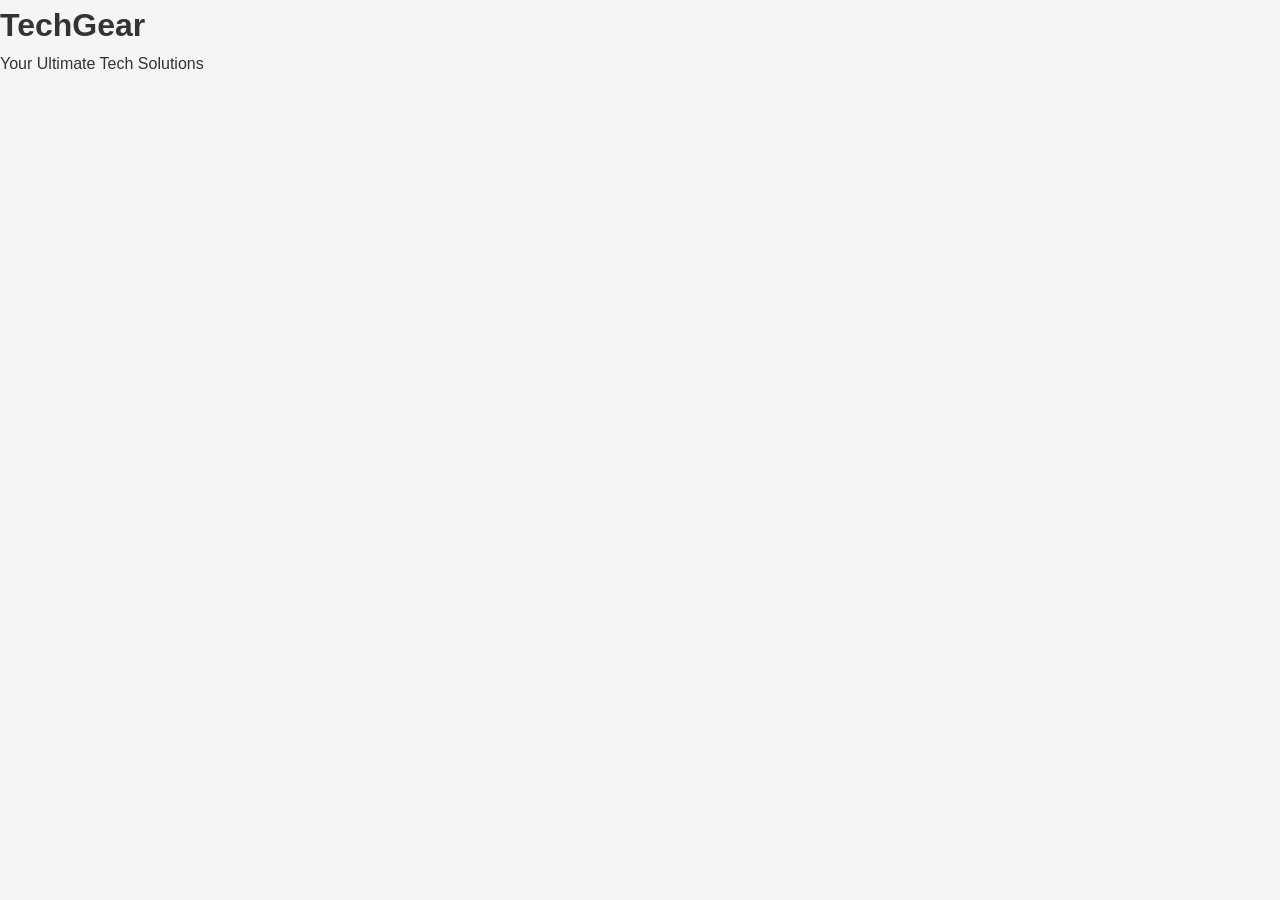
==== index.html @ 21634f30 "change 1" ====
<!DOCTYPE html>
<html lang="en">
<head>
    <meta charset="UTF-8">
    <meta name="viewport" content="width=device-width, initial-scale=1.0">
    <title>TechGear - Premium Tech Solutions</title>
    <link rel="stylesheet" href="style.css">
</head>
<body>
    <!-- Name: [Your Name] | ID: [Your ID] -->

    <!-- Header -->
    <header class="header">
        <div class="header-content">
            <div class="logo">
                <h1>TechGear</h1>
                <p class="tagline">Your Ultimate Tech Solutions</p>
            </div>
        </div>
    </header>
---- style.css ----
/* ========== General Styles ========== */
* {
    margin: 0;
    padding: 0;
    box-sizing: border-box;
}

html {
    scroll-behavior: smooth;
}

body {
    font-family: 'Segoe UI', Tahoma, Geneva, Verdana, sans-serif;
    line-height: 1.6;
    color: #333;
    background-color: #f5f5f5;
}
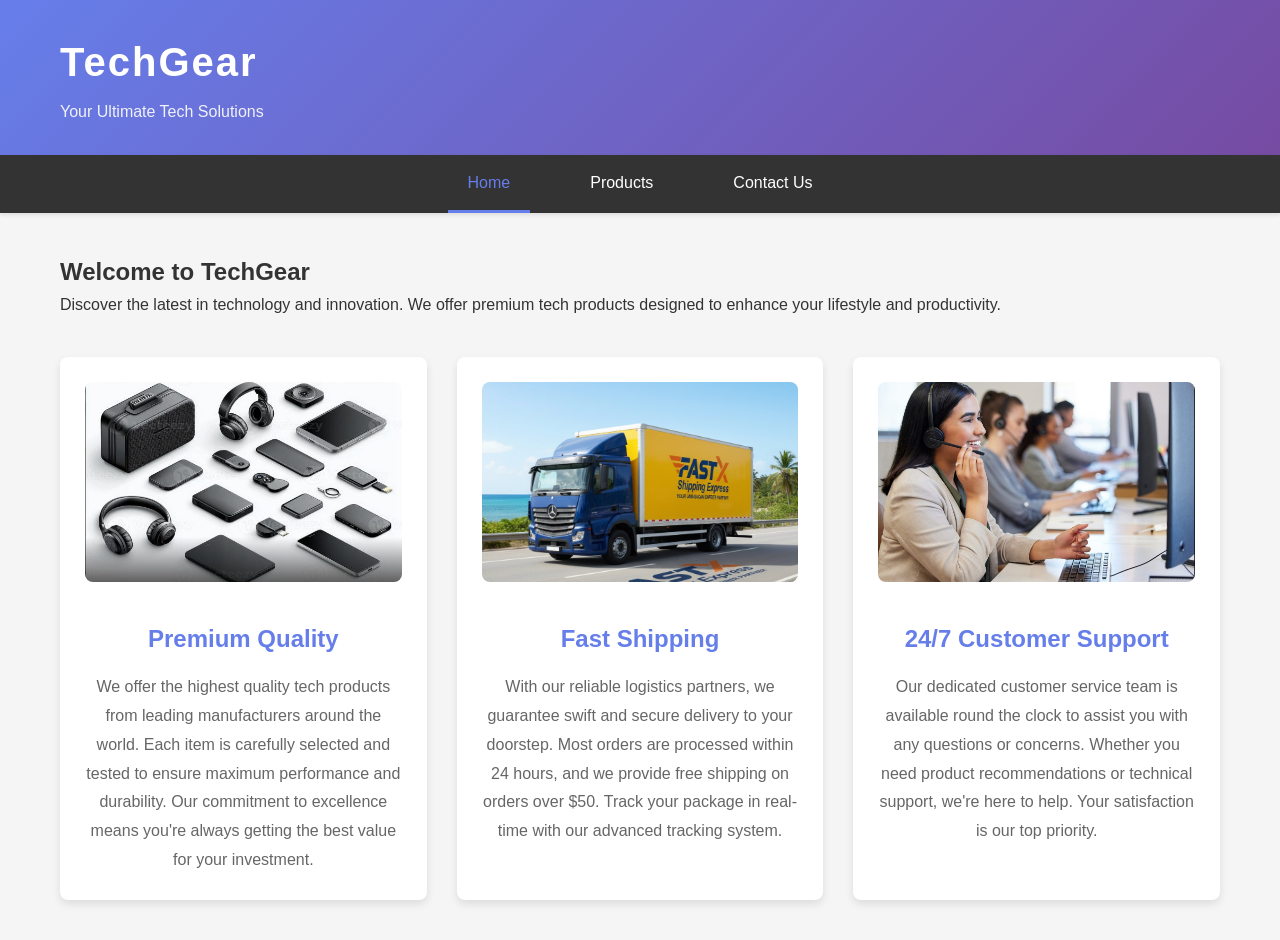
==== commit 1cff0f6f: "change 2" ====
--- a/index.html
+++ b/index.html
@@ -7,7 +7,7 @@
     <link rel="stylesheet" href="style.css">
 </head>
 <body>
-    <!-- Name: [Your Name] | ID: [Your ID] -->
+    <!-- Name: [Rian Rafi Abdullah] | ID: [2220563] -->
 
     <!-- Header -->
     <header class="header">
@@ -17,4 +17,38 @@
                 <p class="tagline">Your Ultimate Tech Solutions</p>
             </div>
         </div>
-    </header>+    </header>
+    <!-- Navigation Bar -->
+    <nav class="navbar">
+        <ul class="nav-list">
+            <li><a href="index.html" class="nav-link active">Home</a></li>
+            <li><a href="products.html" class="nav-link">Products</a></li>
+            <li><a href="contact.html" class="nav-link">Contact Us</a></li>
+        </ul>
+    </nav>
+
+    <!-- Main Content -->
+    <main class="container">
+        <section class="hero">
+            <h2>Welcome to TechGear</h2>
+            <p>Discover the latest in technology and innovation. We offer premium tech products designed to enhance your lifestyle and productivity.</p>
+        </section>
+
+        <!-- Feature Section with Flexbox -->
+        <section class="features">
+            <div class="feature-card">
+                <img src="premium electronics.jpg" alt="Premium Quality">
+                <h3>Premium Quality</h3>
+                <p>We offer the highest quality tech products from leading manufacturers around the world. Each item is carefully selected and tested to ensure maximum performance and durability. Our commitment to excellence means you're always getting the best value for your investment.</p>
+            </div>
+            <div class="feature-card">
+                <img src="fastShipping.jpg" alt="Fast Shipping">
+                <h3>Fast Shipping</h3>
+                <p>With our reliable logistics partners, we guarantee swift and secure delivery to your doorstep. Most orders are processed within 24 hours, and we provide free shipping on orders over $50. Track your package in real-time with our advanced tracking system.</p>
+            </div>
+            <div class="feature-card">
+                <img src="customerSupport.jpg" alt="24/7 Support">
+                <h3>24/7 Customer Support</h3>
+                <p>Our dedicated customer service team is available round the clock to assist you with any questions or concerns. Whether you need product recommendations or technical support, we're here to help. Your satisfaction is our top priority.</p>
+            </div>
+        </section>
--- a/style.css
+++ b/style.css
@@ -15,3 +15,121 @@
     color: #333;
     background-color: #f5f5f5;
 }
+/* ========== Header Styles ========== */
+header.header {
+    background: linear-gradient(135deg, #667eea 0%, #764ba2 100%);
+    color: white;
+    padding: 30px 0;
+    box-shadow: 0 4px 6px rgba(0, 0, 0, 0.1);
+}
+
+.header-content {
+    max-width: 1200px;
+    margin: 0 auto;
+    padding: 0 20px;
+}
+
+.logo h1 {
+    font-size: 2.5rem;
+    margin-bottom: 5px;
+    letter-spacing: 2px;
+}
+
+.tagline {
+    font-size: 1rem;
+    font-weight: 300;
+    opacity: 0.9;
+}
+/* ========== Navigation Bar ========== */
+nav.navbar {
+    background-color: #333;
+    position: sticky;
+    top: 0;
+    z-index: 100;
+    box-shadow: 0 2px 4px rgba(0, 0, 0, 0.1);
+}
+
+.nav-list {
+    list-style: none;
+    display: flex;
+    max-width: 1200px;
+    margin: 0 auto;
+    padding: 0 20px;
+    justify-content: center;
+    gap: 40px;
+}
+
+.nav-link {
+    display: block;
+    color: white;
+    text-decoration: none;
+    padding: 15px 20px;
+    font-weight: 500;
+    transition: all 0.3s ease;
+    border-bottom: 3px solid transparent;
+}
+
+/* Hover Effect - Underline Animation */
+.nav-link:hover {
+    color: #667eea;
+    border-bottom-color: #667eea;
+    transform: translateY(-2px);
+}
+
+/* Active Link Style */
+.nav-link.active {
+    color: #667eea;
+    border-bottom-color: #667eea;
+}
+
+/* ========== Main Container ========== */
+main.container {
+    max-width: 1200px;
+    margin: 40px auto;
+    padding: 0 20px;
+    min-height: calc(100vh - 300px);
+}
+
+/* ========== Flexbox Section (Home Page) ========== */
+.features {
+    display: flex;
+    gap: 30px;
+    margin: 40px 0;
+    flex-wrap: wrap;
+    justify-content: space-around;
+}
+
+.feature-card {
+    flex: 1;
+    min-width: 280px;
+    background: white;
+    padding: 25px;
+    border-radius: 8px;
+    box-shadow: 0 4px 8px rgba(0, 0, 0, 0.1);
+    transition: all 0.3s ease;
+    text-align: center;
+}
+
+.feature-card:hover {
+    transform: translateY(-10px);
+    box-shadow: 0 8px 16px rgba(0, 0, 0, 0.15);
+}
+
+.feature-card img {
+    width: 100%;
+    height: 200px;
+    object-fit: cover;
+    border-radius: 8px;
+    margin-bottom: 15px;
+}
+
+.feature-card h3 {
+    color: #667eea;
+    margin: 15px 0;
+    font-size: 1.5rem;
+}
+
+.feature-card p {
+    color: #666;
+    line-height: 1.8;
+}
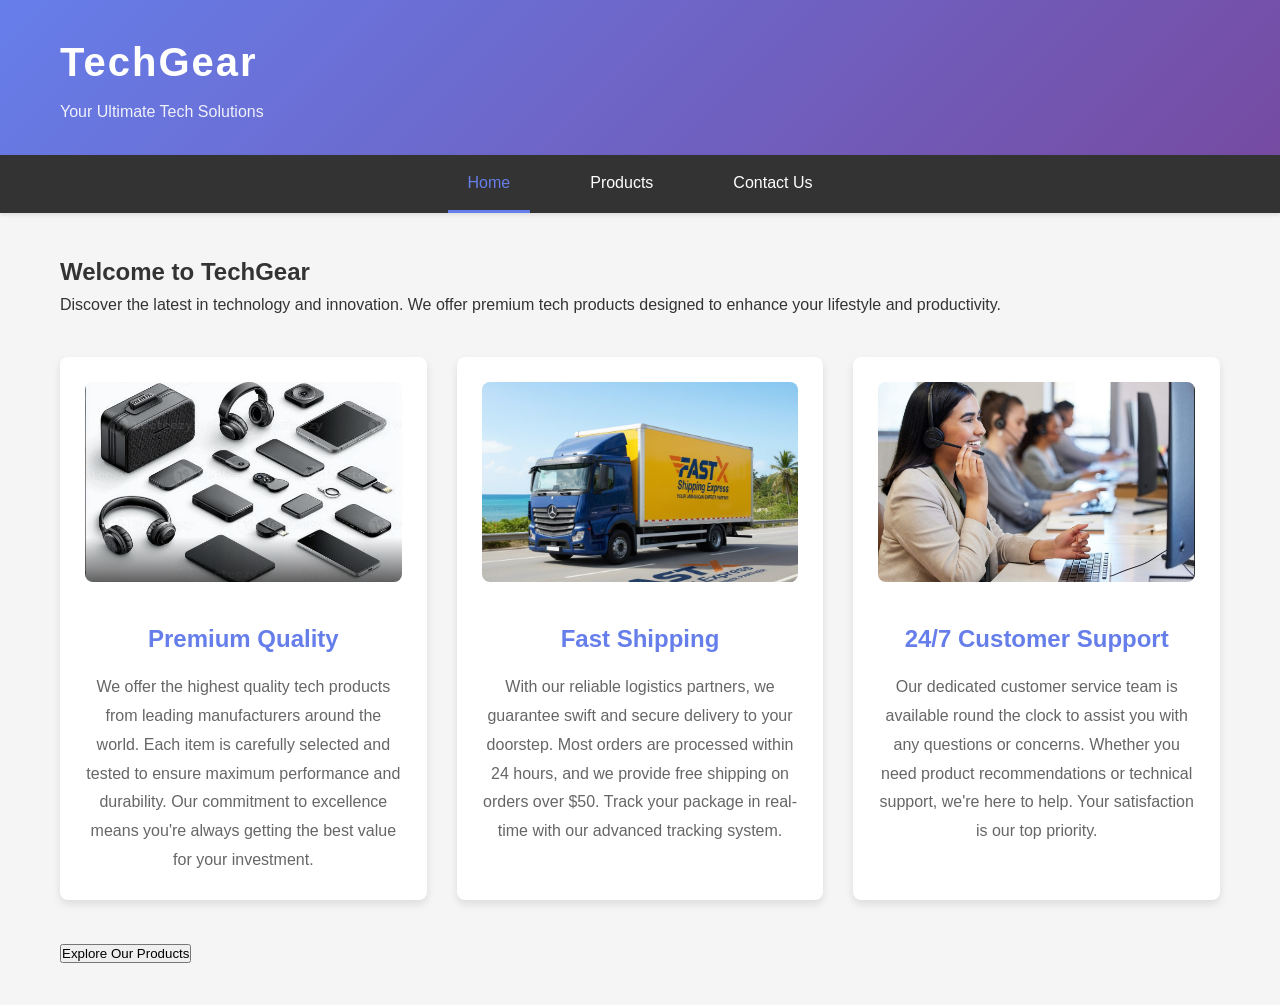
==== commit 8c90f600: "change 3" ====
--- a/index.html
+++ b/index.html
@@ -51,4 +51,9 @@
                 <h3>24/7 Customer Support</h3>
                 <p>Our dedicated customer service team is available round the clock to assist you with any questions or concerns. Whether you need product recommendations or technical support, we're here to help. Your satisfaction is our top priority.</p>
             </div>
-        </section>+        </section>
+        <!-- Call to Action Button -->
+        <section class="cta-section">
+            <button class="btn btn-primary" onclick="showWelcomeMessage()">Explore Our Products</button>
+        </section>
+    </main>
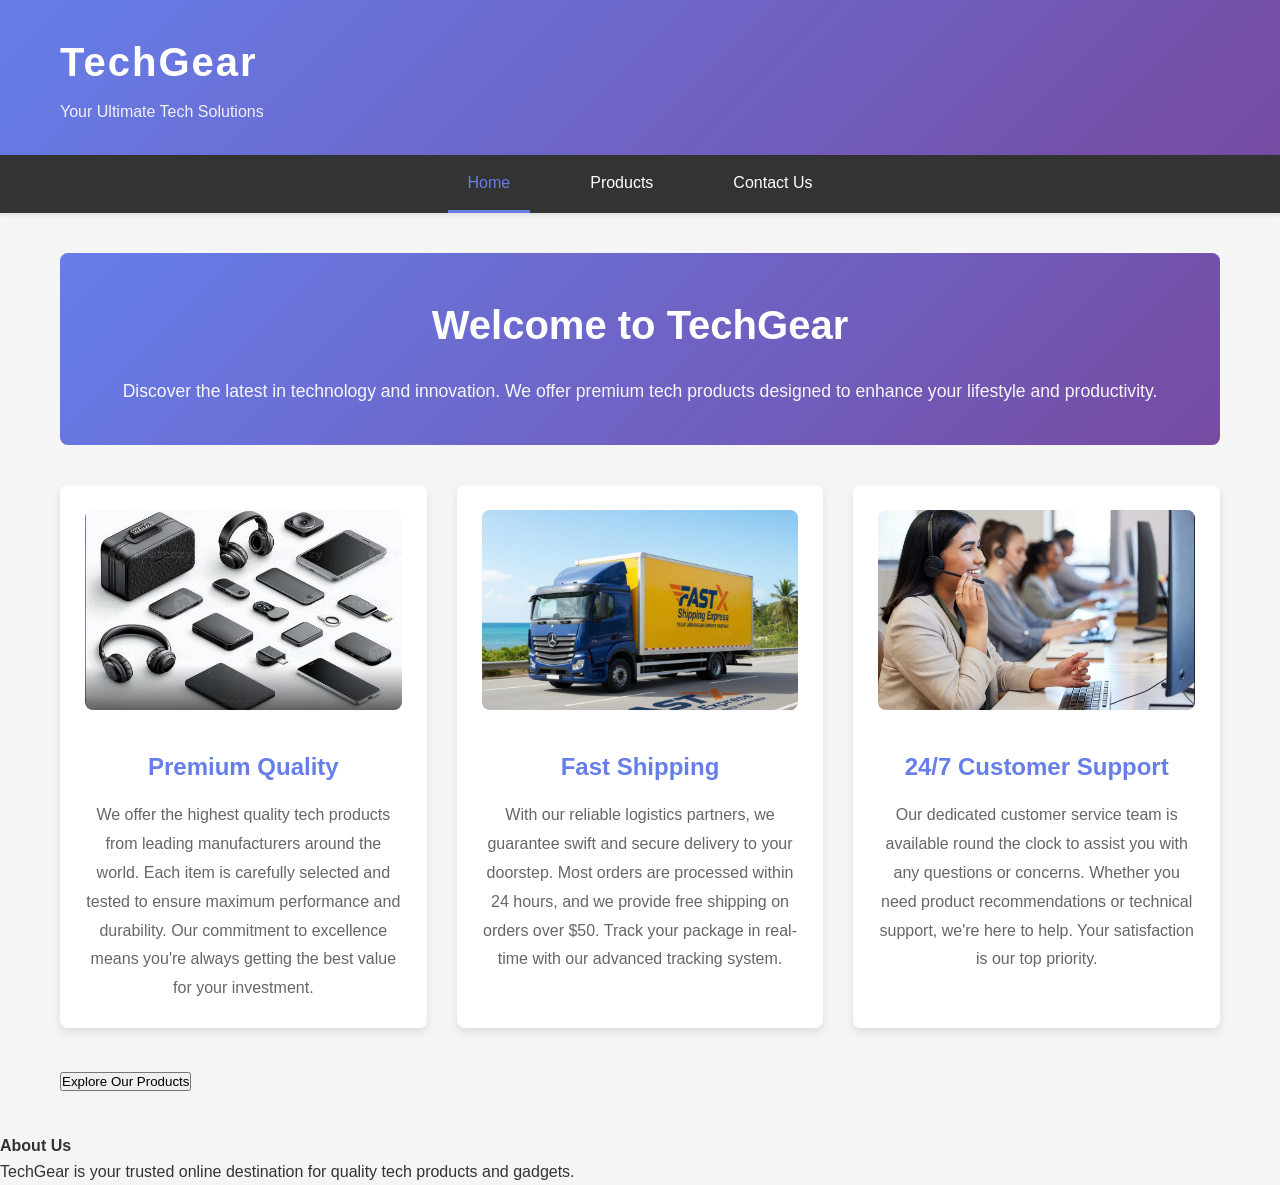
==== commit 7b169533: "change 4" ====
--- a/index.html
+++ b/index.html
@@ -56,4 +56,11 @@
         <section class="cta-section">
             <button class="btn btn-primary" onclick="showWelcomeMessage()">Explore Our Products</button>
         </section>
-    </main>+    </main>
+    <!-- Footer -->
+    <footer class="footer">
+        <div class="footer-content">
+            <div class="footer-section">
+                <h4>About Us</h4>
+                <p>TechGear is your trusted online destination for quality tech products and gadgets.</p>
+            </div>
--- a/style.css
+++ b/style.css
@@ -133,3 +133,93 @@
     color: #666;
     line-height: 1.8;
 }
+/* ========== Grid Section (Products Page) ========== */
+.products-grid {
+    display: grid;
+    grid-template-columns: repeat(auto-fit, minmax(250px, 1fr));
+    gap: 25px;
+    margin: 40px 0;
+}
+
+.product-card {
+    background: white;
+    padding: 20px;
+    border-radius: 8px;
+    box-shadow: 0 4px 8px rgba(0, 0, 0, 0.1);
+    transition: all 0.3s ease;
+    text-align: center;
+    display: flex;
+    flex-direction: column;
+}
+
+.product-card:hover {
+    transform: translateY(-8px);
+    box-shadow: 0 8px 16px rgba(0, 0, 0, 0.15);
+}
+
+.product-card img {
+    width: 100%;
+    height: 180px;
+    object-fit: cover;
+    border-radius: 8px;
+    margin-bottom: 15px;
+}
+
+.product-card h3 {
+    color: #667eea;
+    margin: 10px 0;
+    font-size: 1.3rem;
+}
+
+.product-card p {
+    color: #666;
+    flex-grow: 1;
+    margin-bottom: 15px;
+    font-size: 0.95rem;
+}
+
+.product-price {
+    font-size: 1.8rem;
+    color: #764ba2;
+    font-weight: bold;
+    margin: 10px 0;
+}
+/* ========== Section Styles ========== */
+.hero {
+    background: linear-gradient(135deg, #667eea 0%, #764ba2 100%);
+    color: white;
+    padding: 40px;
+    border-radius: 8px;
+    margin-bottom: 40px;
+    text-align: center;
+}
+
+.hero h2 {
+    font-size: 2.5rem;
+    margin-bottom: 20px;
+}
+
+.hero p {
+    font-size: 1.1rem;
+    opacity: 0.95;
+}
+
+.intro-section {
+    background: white;
+    padding: 30px;
+    border-radius: 8px;
+    margin-bottom: 30px;
+    box-shadow: 0 2px 4px rgba(0, 0, 0, 0.1);
+}
+
+.intro-section h2 {
+    color: #667eea;
+    margin-bottom: 20px;
+    font-size: 2rem;
+}
+
+.intro-section p {
+    margin-bottom: 15px;
+    color: #666;
+    line-height: 1.8;
+}
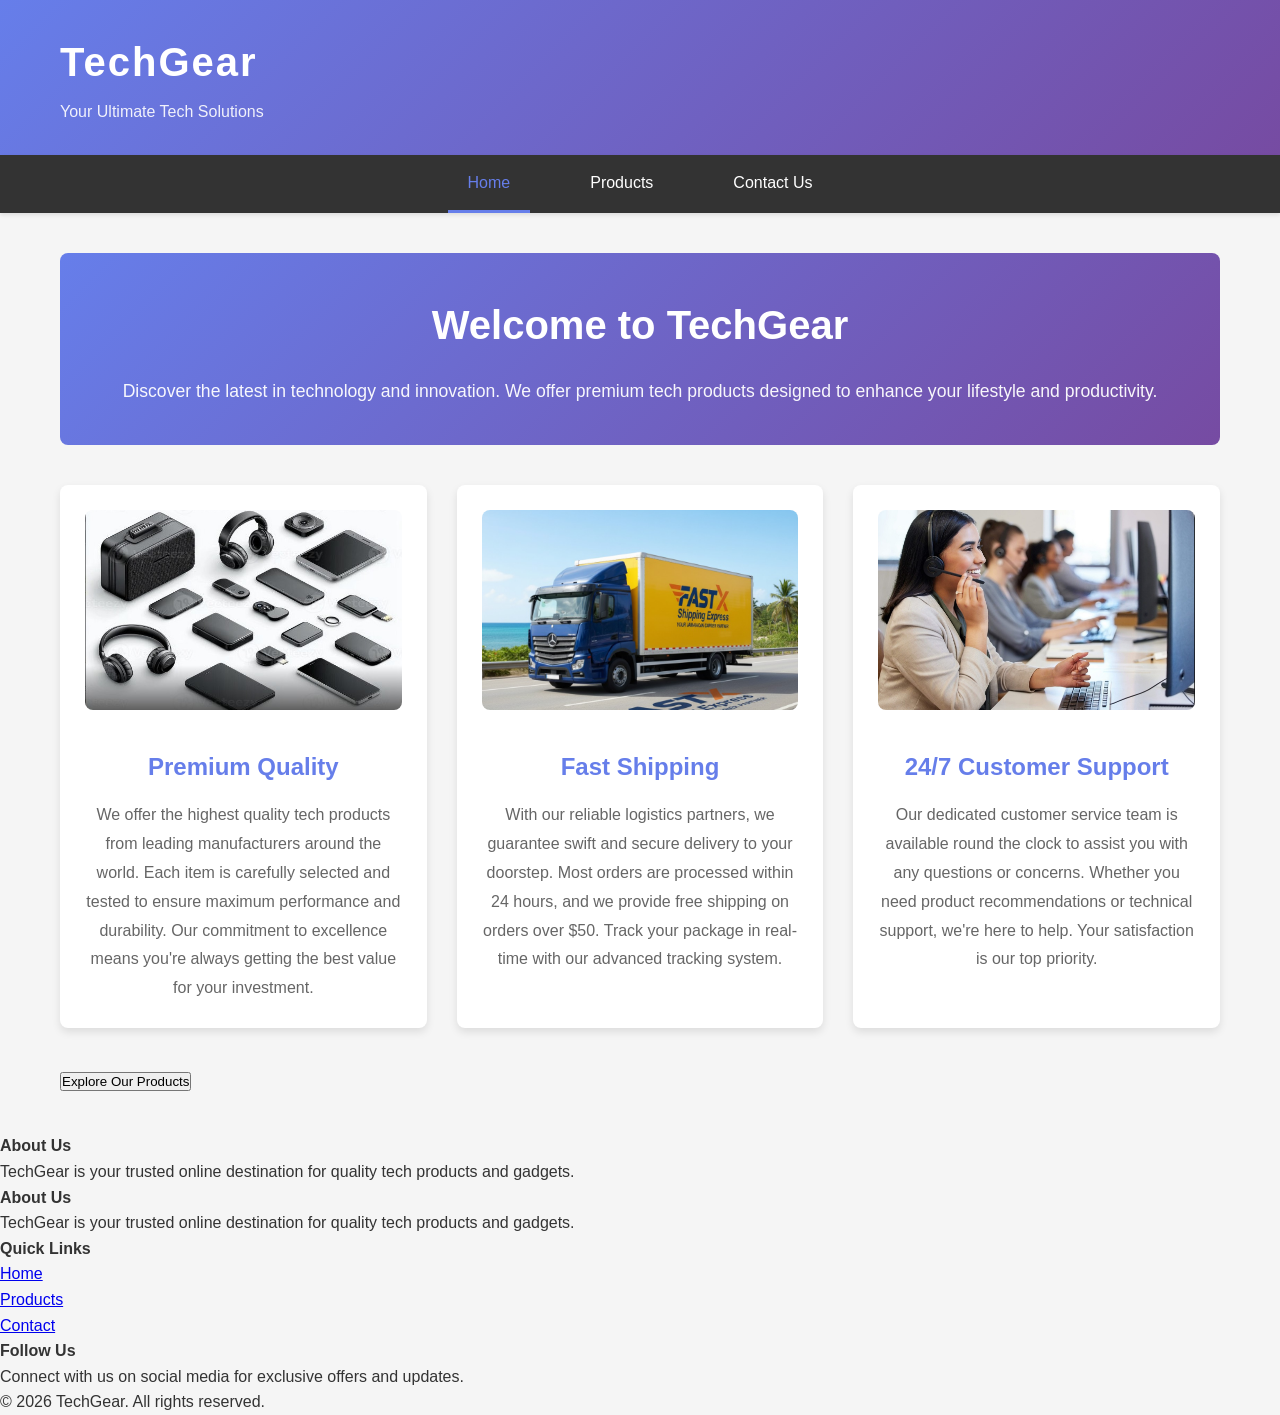
==== commit ce09a3d7: "change 5" ====
--- a/index.html
+++ b/index.html
@@ -63,4 +63,33 @@
             <div class="footer-section">
                 <h4>About Us</h4>
                 <p>TechGear is your trusted online destination for quality tech products and gadgets.</p>
-            </div>+            </div>
+
+            <!-- Footer -->
+    <footer class="footer">
+        <div class="footer-content">
+            <div class="footer-section">
+                <h4>About Us</h4>
+                <p>TechGear is your trusted online destination for quality tech products and gadgets.</p>
+            </div>
+            <div class="footer-section">
+                <h4>Quick Links</h4>
+                <ul>
+                    <li><a href="index.html">Home</a></li>
+                    <li><a href="products.html">Products</a></li>
+                    <li><a href="contact.html">Contact</a></li>
+                </ul>
+            </div>
+            <div class="footer-section">
+                <h4>Follow Us</h4>
+                <p>Connect with us on social media for exclusive offers and updates.</p>
+            </div>
+        </div>
+        <div class="footer-bottom">
+            <p>&copy; 2026 TechGear. All rights reserved.</p>
+        </div>
+    </footer>
+
+    <script src="script.js"></script>
+</body>
+</html>
